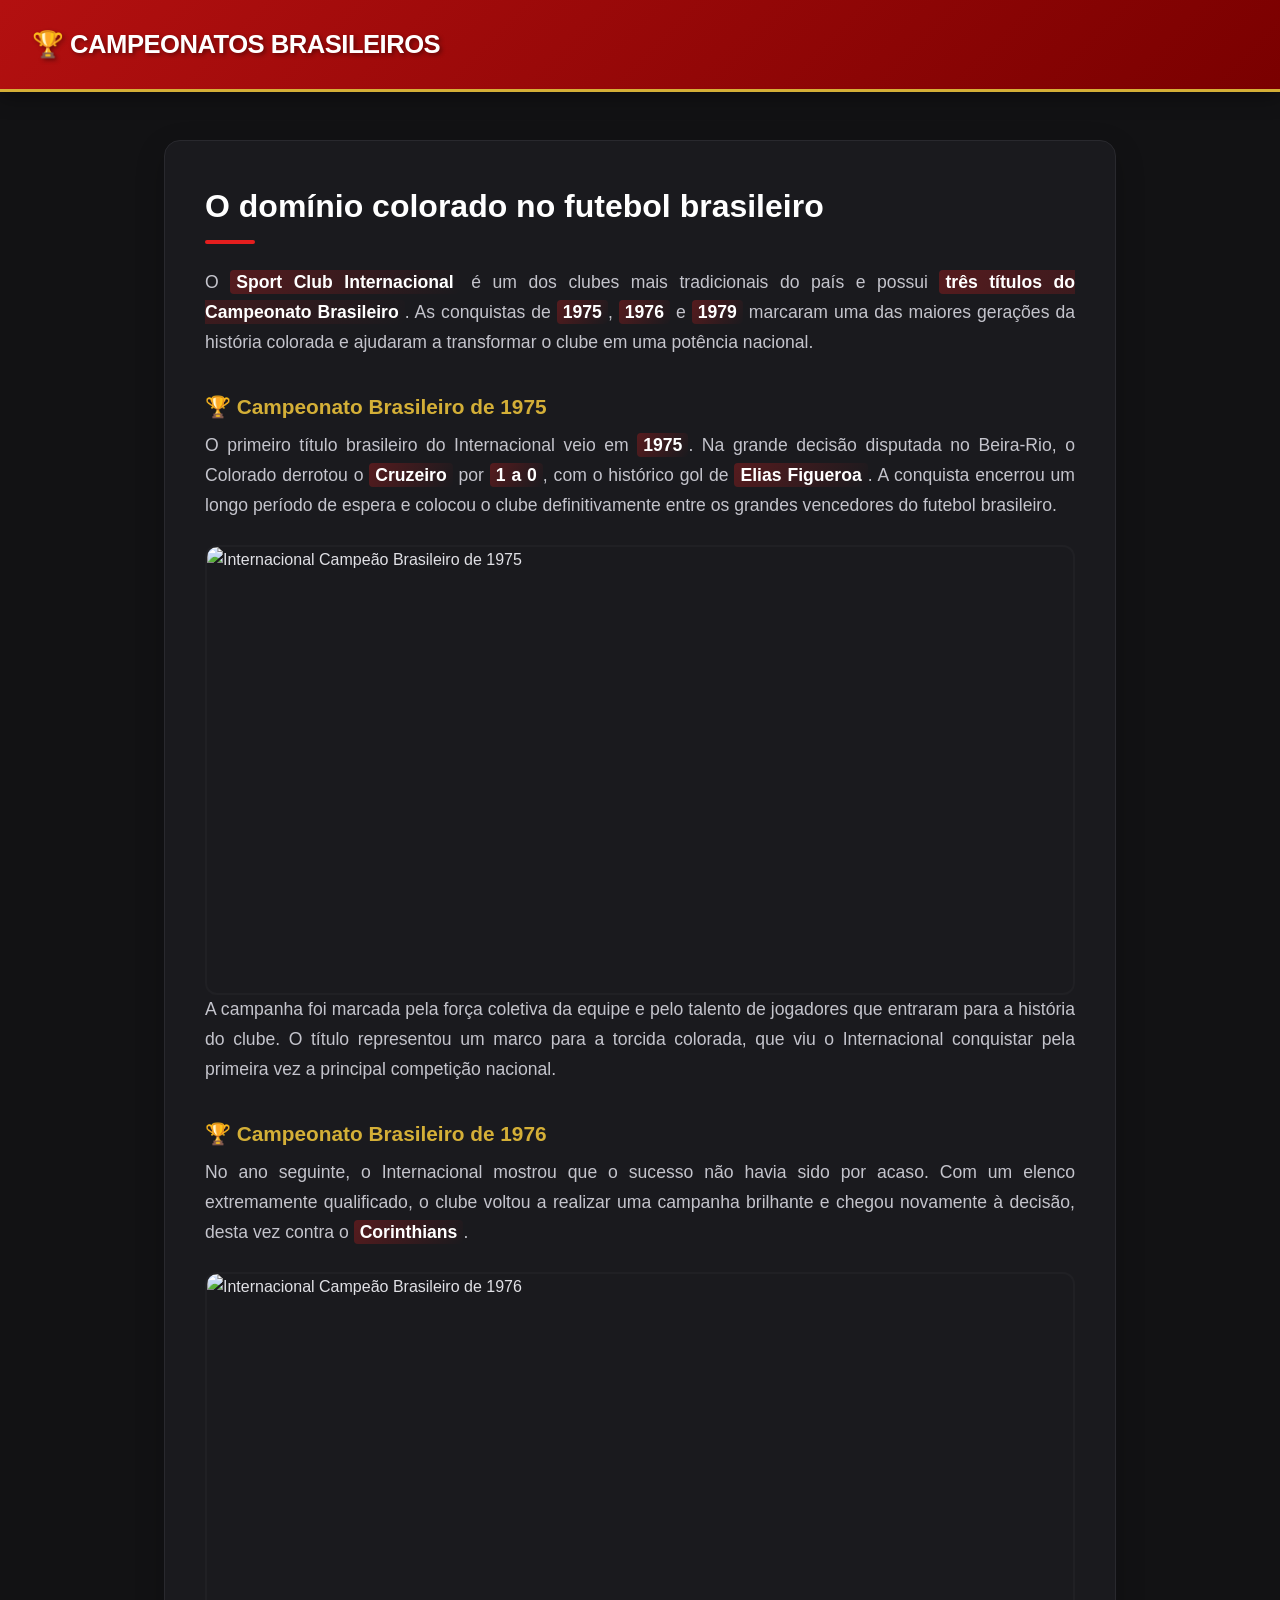
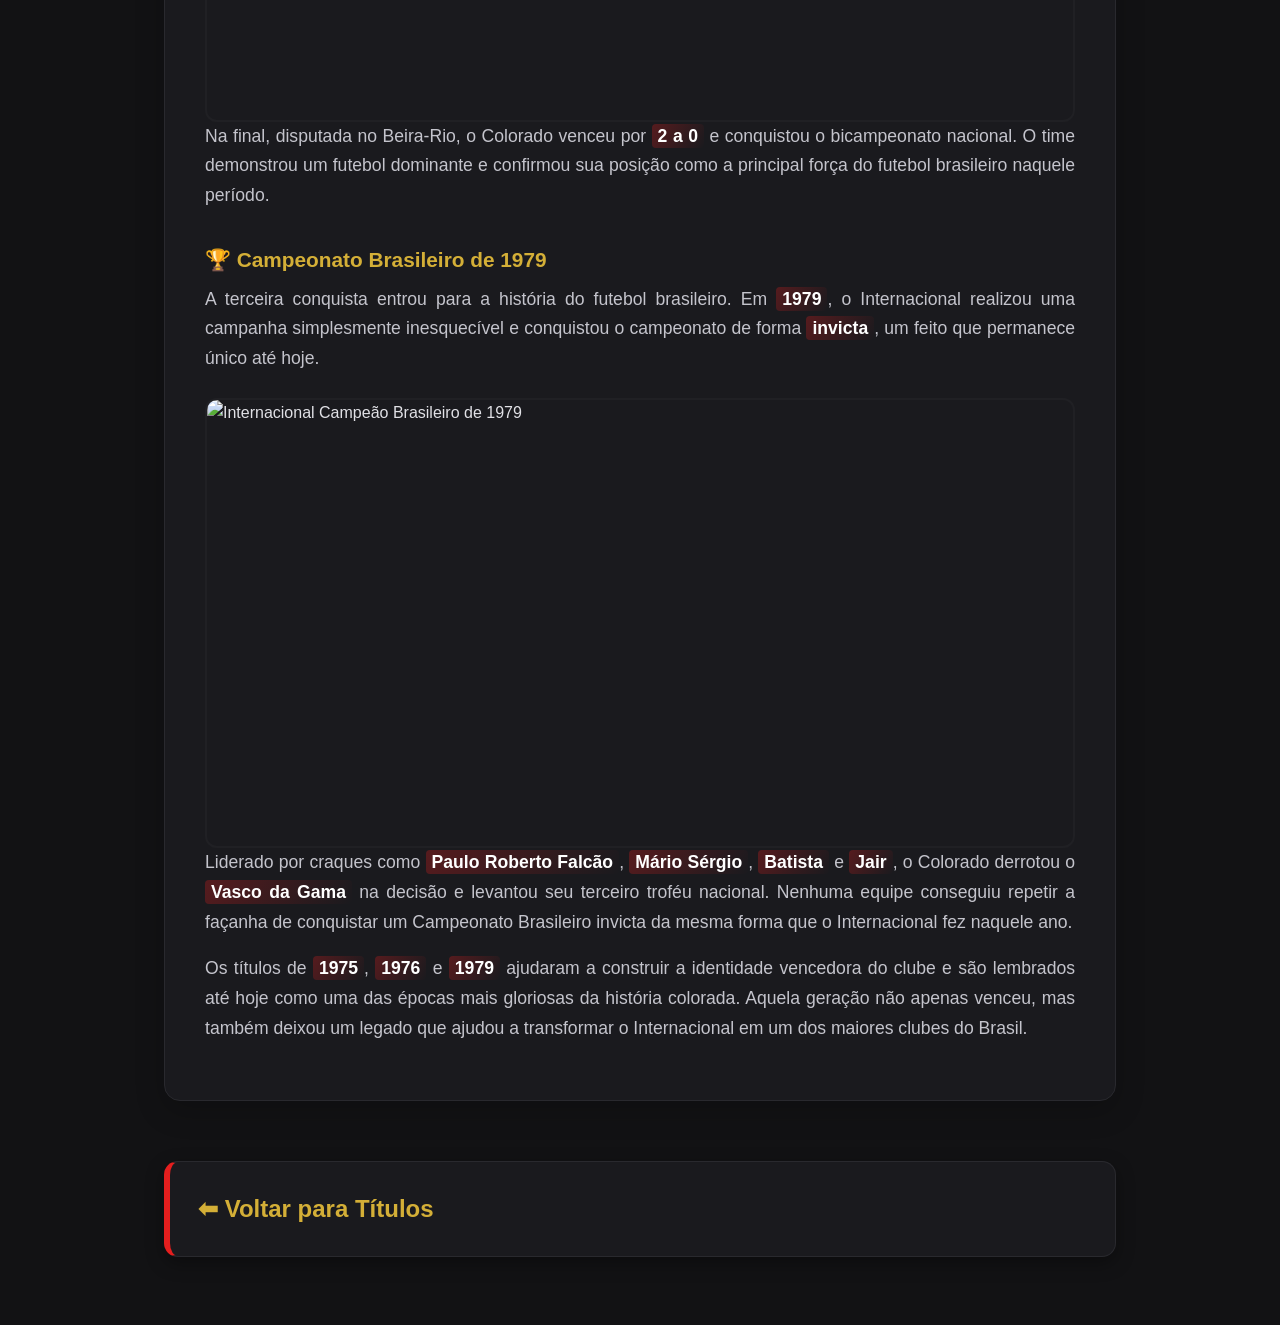
==== brasileiros.html @ 4d7de6e5 "Inter" ====
<!DOCTYPE html>
<html lang="pt-BR">
<head>
<meta charset="UTF-8">
<title>Campeonatos Brasileiros</title>
<link rel="stylesheet" href="inter.css">
</head>
<body>

<header>
<h1>🏆 Campeonatos Brasileiros</h1>
</header>

<main>

<div class="texto-titulo">

<h2>O domínio colorado no futebol brasileiro</h2>

<p>
O <strong>Sport Club Internacional</strong> é um dos clubes mais tradicionais do país e possui <strong>três títulos do Campeonato Brasileiro</strong>. As conquistas de <strong>1975</strong>, <strong>1976</strong> e <strong>1979</strong> marcaram uma das maiores gerações da história colorada e ajudaram a transformar o clube em uma potência nacional.
</p>

<h3>🏆 Campeonato Brasileiro de 1975</h3>

<p>
O primeiro título brasileiro do Internacional veio em <strong>1975</strong>. Na grande decisão disputada no Beira-Rio, o Colorado derrotou o <strong>Cruzeiro</strong> por <strong>1 a 0</strong>, com o histórico gol de <strong>Elias Figueroa</strong>. A conquista encerrou um longo período de espera e colocou o clube definitivamente entre os grandes vencedores do futebol brasileiro.
</p>

<img src="f42fe04e-c09a-49e4-a79d-afd7967a2830.png" alt="Internacional Campeão Brasileiro de 1975" class="img-Mundial">

<p>
A campanha foi marcada pela força coletiva da equipe e pelo talento de jogadores que entraram para a história do clube. O título representou um marco para a torcida colorada, que viu o Internacional conquistar pela primeira vez a principal competição nacional.
</p>

<h3>🏆 Campeonato Brasileiro de 1976</h3>

<p>
No ano seguinte, o Internacional mostrou que o sucesso não havia sido por acaso. Com um elenco extremamente qualificado, o clube voltou a realizar uma campanha brilhante e chegou novamente à decisão, desta vez contra o <strong>Corinthians</strong>.
</p>

<img src="f2041f94-f161-48ac-befc-77591a567110.jfif" alt="Internacional Campeão Brasileiro de 1976" class="img-Mundial">

<p>
Na final, disputada no Beira-Rio, o Colorado venceu por <strong>2 a 0</strong> e conquistou o bicampeonato nacional. O time demonstrou um futebol dominante e confirmou sua posição como a principal força do futebol brasileiro naquele período.
</p>

<h3>🏆 Campeonato Brasileiro de 1979</h3>

<p>
A terceira conquista entrou para a história do futebol brasileiro. Em <strong>1979</strong>, o Internacional realizou uma campanha simplesmente inesquecível e conquistou o campeonato de forma <strong>invicta</strong>, um feito que permanece único até hoje.
</p>

<img src="040b10a9-6479-46c4-9ce9-11dfa39e3fbe.jpg" alt="Internacional Campeão Brasileiro de 1979" class="img-Mundial">

<p>
Liderado por craques como <strong>Paulo Roberto Falcão</strong>, <strong>Mário Sérgio</strong>, <strong>Batista</strong> e <strong>Jair</strong>, o Colorado derrotou o <strong>Vasco da Gama</strong> na decisão e levantou seu terceiro troféu nacional. Nenhuma equipe conseguiu repetir a façanha de conquistar um Campeonato Brasileiro invicta da mesma forma que o Internacional fez naquele ano.
</p>

<p>
Os títulos de <strong>1975</strong>, <strong>1976</strong> e <strong>1979</strong> ajudaram a construir a identidade vencedora do clube e são lembrados até hoje como uma das épocas mais gloriosas da história colorada. Aquela geração não apenas venceu, mas também deixou um legado que ajudou a transformar o Internacional em um dos maiores clubes do Brasil.
</p>

</div>

<a href="titulos.html" class="titulo-item">
⬅ Voltar para Títulos
</a>

</main>

</body>
</html>
---- inter.css ----
* {
    margin: 0;
    padding: 0;
    box-sizing: border-box;
}


body {
    background-color: #121214; 
    color: #e1e1e6;
    font-family: 'Open Sans', sans-serif;
    line-height: 1.6;
    overflow-x: hidden;
}


header {
    background: linear-gradient(135deg, #b31010 0%, #7a0000 100%);
    padding: 1.5rem 2rem;
    position: sticky;
    top: 0;
    z-index: 1000;
    box-shadow: 0 4px 20px rgba(0, 0, 0, 0.4);
    display: flex;
    justify-content: space-between;
    align-items: center;
    border-bottom: 3px solid #d4af37; 
}

.logo-container {
    display: flex;
    align-items: center;
    gap: 15px;
}

.logo {
    height: 60px;
    width: auto;
    filter: drop-shadow(0px 4px 8px rgba(0,0,0,0.3));
    transition: transform 0.3s ease;
}

.logo:hover {
    transform: rotate(5deg) scale(1.05);
}

header h1 {
    font-family: 'Montserrat', sans-serif;
    font-weight: 800;
    font-size: 1.6rem;
    color: #ffffff;
    letter-spacing: -0.5px;
    text-transform: uppercase;
    text-shadow: 2px 2px 4px rgba(0, 0, 0, 0.4);
}

nav ul {
    list-style: none;
    display: flex;
    gap: 10px;
}

nav ul li a {
    text-decoration: none;
    color: #f5f5f5;
    font-family: 'Montserrat', sans-serif;
    font-weight: 600;
    padding: 0.6rem 1.2rem;
    border-radius: 20px;
    transition: all 0.3s ease;
    font-size: 0.95rem;
}

nav ul li a:hover {
    background-color: rgba(255, 255, 255, 0.15);
    color: #ffffff;
}

nav ul li a.active {
    background-color: #ffffff;
    color: #e51e1e;
    box-shadow: 0 4px 10px rgba(0,0,0,0.2);
}

main {
    max-width: 1000px;
    margin: 3rem auto;
    padding: 0 1.5rem;
    display: flex;
    flex-direction: column;
    gap: 2.5rem;
}


section {
    background-color: #1a1a1e; 
    border: 1px solid #29292e;
    padding: 2.5rem;
    border-radius: 16px;
    box-shadow: 0 10px 30px rgba(0, 0, 0, 0.2);
    transition: transform 0.3s ease, box-shadow 0.3s ease;
}

section:hover {
    transform: translateY(-5px);
}

section h2 {
    font-family: 'Montserrat', sans-serif;
    font-weight: 800;
    font-size: 2rem;
    color: #ffffff;
    margin-bottom: 1.5rem;
    position: relative;
    display: inline-block;
}

section h2::after {
    content: '';
    display: block;
    width: 50px;
    height: 4px;
    background-color: #e51e1e;
    margin-top: 8px;
    border-radius: 2px;
    transition: width 0.3s ease;
}

section:hover h2::after {
    width: 100%;
}

section h3 {
    font-family: 'Montserrat', sans-serif;
    font-weight: 600;
    font-size: 1.3rem;
    color: #d4af37; 
    margin-top: 2rem;
    margin-bottom: 0.5rem;
}

section p {
    color: #c4c4cc;
    font-size: 1.1rem;
    line-height: 1.7;
    margin-bottom: 1rem;
    text-align: justify;
}

section strong {
    color: #ffffff;
    background: linear-gradient(120deg, rgba(229,30,30,0.3) 0%, rgba(229,30,30,0) 100%);
    padding: 2px 6px;
    border-radius: 4px;
}

.link-externo {
    display: inline-block;
    background-color: #1a1a1e;
    color: #d4af37;
    text-decoration: none;
    font-family: 'Montserrat', sans-serif;
    font-size: 2rem; 
    font-weight: 600;
    padding: 12px 24px;
    margin-top: 20px;
    border-radius: 8px;
    transition: all 0.3s ease;
    box-shadow: 0 4px 12px rgba(0,0,0,0.3);
}


.titulo-item {
    display: block;
    background-color: #1a1a1e;
    color: #d4af37;
    text-decoration: none;
    font-family: 'Montserrat', sans-serif;
    font-size: 1.5rem;
    font-weight: 700;
    padding: 28px;
    margin: 20px 0;
    border: 1px solid #29292e;
    border-left: 6px solid #e51e1e;
    border-radius: 14px;
    transition: all 0.3s ease;
    box-shadow: 0 6px 18px rgba(0,0,0,0.35);
}

.titulo-item:hover {
    background-color: #29292e;
    color: #ffffff;
    transform: translateX(10px);
    border-left-color: #d4af37;
    box-shadow: 0 10px 25px rgba(0,0,0,0.45);
}


.img-Mundial,
.img-Historia,
.img-estadio {
    display: block;
    width: 100%;
    height: 450px; 
    object-fit: cover;
    border-radius: 12px;
    margin-top: 1.5rem;
    border: 2px solid #202024;
    transition: transform 0.4s ease, filter 0.4s ease;
}

.img-Mundial:hover,
.img-Historia:hover,
.img-estadio:hover {
    filter: brightness(1.1);
}

.texto-titulo {
    background-color: #1a1a1e;
    border: 1px solid #29292e;
    padding: 2.5rem;
    border-radius: 16px;
    box-shadow: 0 10px 30px rgba(0, 0, 0, 0.2);
    transition: transform 0.3s ease;
}

.texto-titulo:hover {
    transform: translateY(-5px);
}

.texto-titulo h2 {
    font-family: 'Montserrat', sans-serif;
    font-weight: 800;
    font-size: 2rem;
    color: #ffffff;
    margin-bottom: 1.5rem;
    position: relative;
    display: inline-block;
}

.texto-titulo h2::after {
    content: '';
    display: block;
    width: 50px;
    height: 4px;
    background-color: #e51e1e;
    margin-top: 8px;
    border-radius: 2px;
}

.texto-titulo h3 {
    font-family: 'Montserrat', sans-serif;
    font-weight: 600;
    font-size: 1.3rem;
    color: #d4af37;
    margin-top: 2rem;
    margin-bottom: 0.5rem;
}

.texto-titulo p {
    color: #c4c4cc;
    font-size: 1.1rem;
    line-height: 1.7;
    margin-bottom: 1rem;
    text-align: justify;
}

.texto-titulo strong {
    color: #ffffff;
    background: linear-gradient(
        120deg,
        rgba(225,30,30,0.3) 0%,
        rgba(225,30,30,0) 100%
    );
    padding: 2px 6px;
    border-radius: 4px;
}
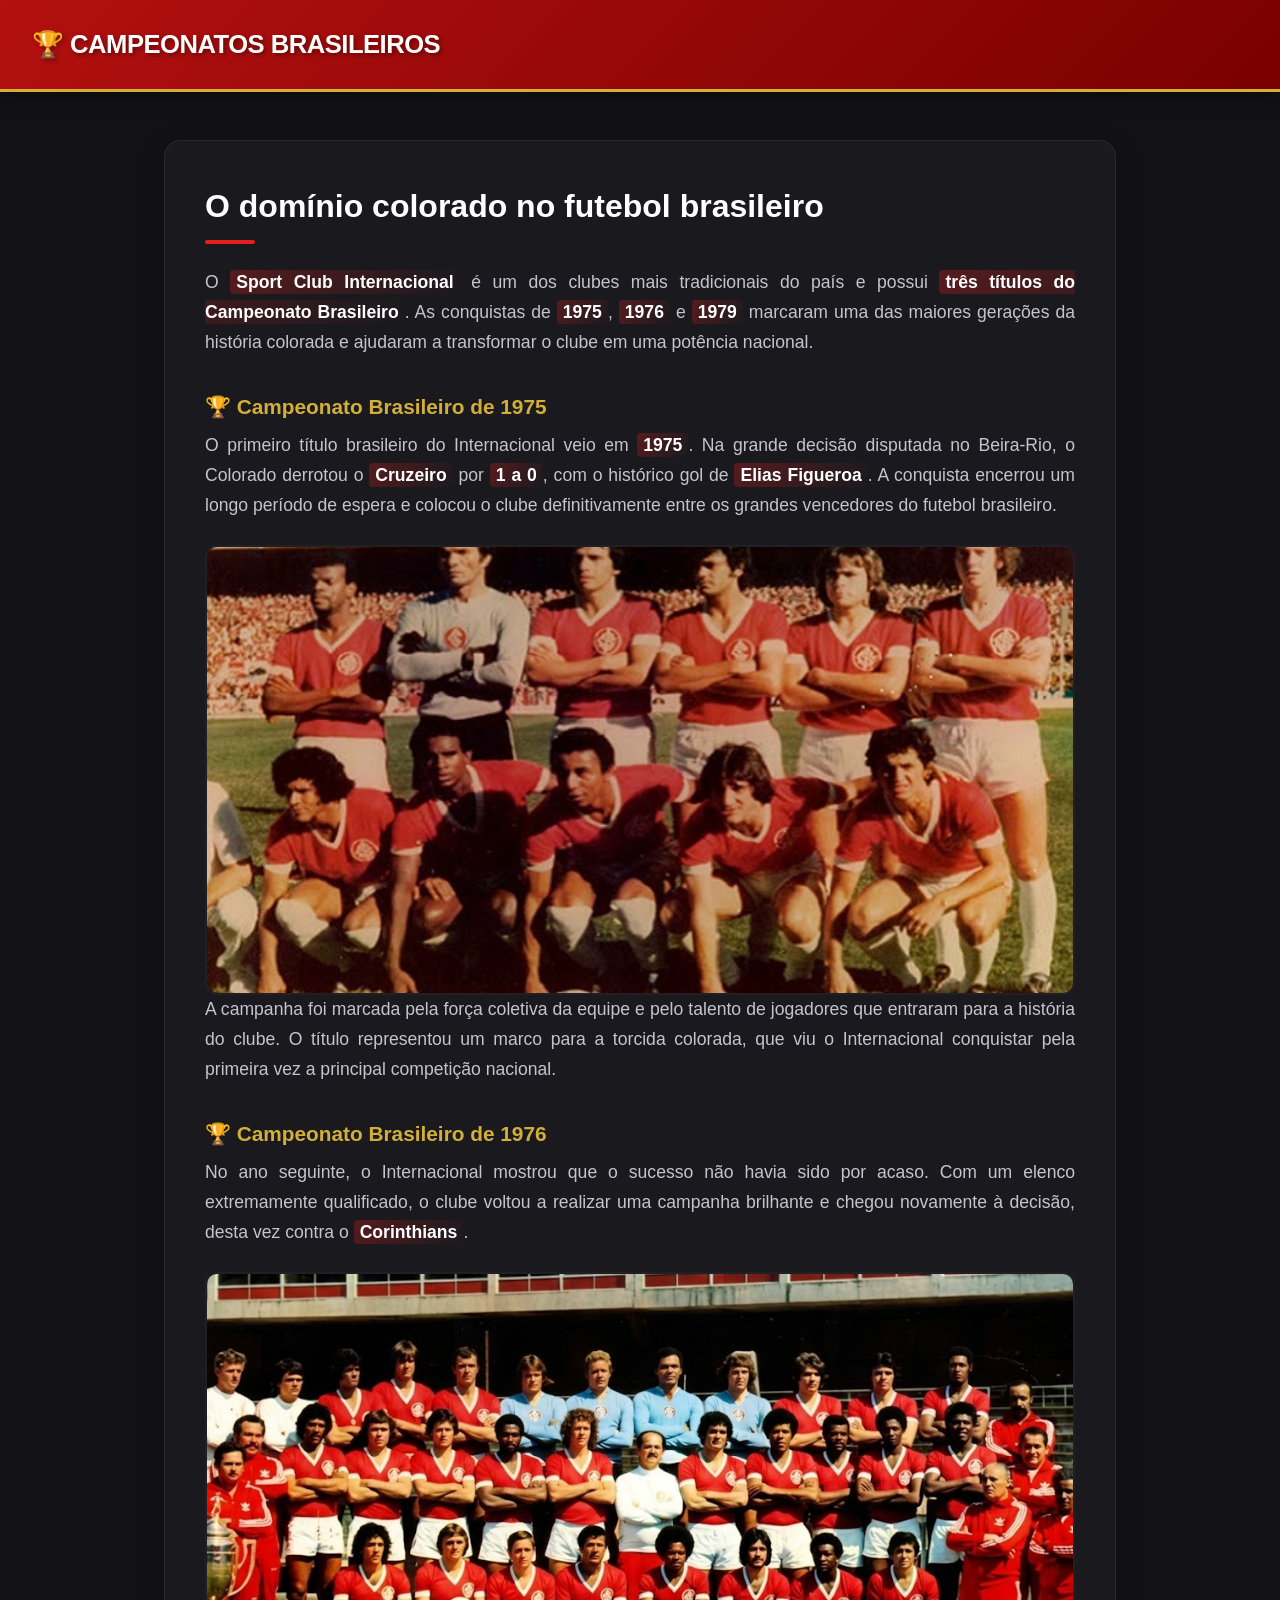
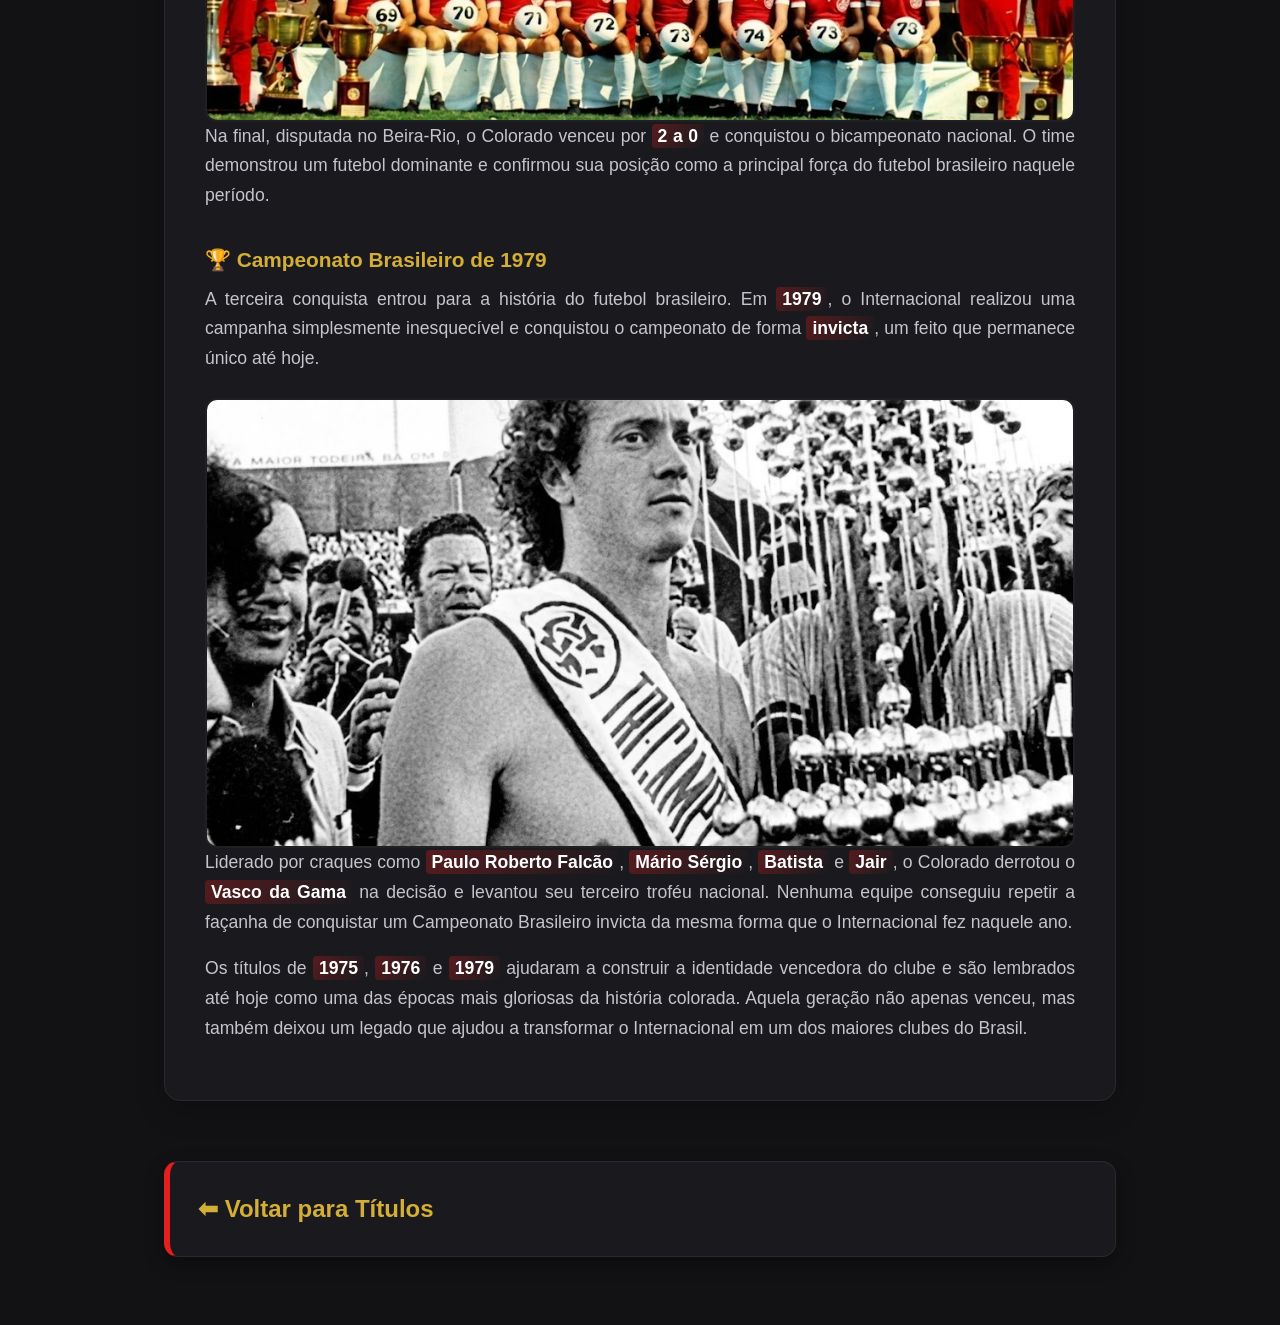
==== commit b070bcea: "terminei" ====
--- a/brasileiros.html
+++ b/brasileiros.html
@@ -27,7 +27,7 @@
 O primeiro título brasileiro do Internacional veio em <strong>1975</strong>. Na grande decisão disputada no Beira-Rio, o Colorado derrotou o <strong>Cruzeiro</strong> por <strong>1 a 0</strong>, com o histórico gol de <strong>Elias Figueroa</strong>. A conquista encerrou um longo período de espera e colocou o clube definitivamente entre os grandes vencedores do futebol brasileiro.
 </p>
 
-<img src="f42fe04e-c09a-49e4-a79d-afd7967a2830.png" alt="Internacional Campeão Brasileiro de 1975" class="img-Mundial">
+<img src="fotos/R.jpg" alt="Internacional Campeão Brasileiro de 1975" class="img-Mundial">
 
 <p>
 A campanha foi marcada pela força coletiva da equipe e pelo talento de jogadores que entraram para a história do clube. O título representou um marco para a torcida colorada, que viu o Internacional conquistar pela primeira vez a principal competição nacional.
@@ -39,7 +39,7 @@
 No ano seguinte, o Internacional mostrou que o sucesso não havia sido por acaso. Com um elenco extremamente qualificado, o clube voltou a realizar uma campanha brilhante e chegou novamente à decisão, desta vez contra o <strong>Corinthians</strong>.
 </p>
 
-<img src="f2041f94-f161-48ac-befc-77591a567110.jfif" alt="Internacional Campeão Brasileiro de 1976" class="img-Mundial">
+<img src="fotos/f2041f94-f161-48ac-befc-77591a567110.jfif" alt="Internacional Campeão Brasileiro de 1976" class="img-Mundial">
 
 <p>
 Na final, disputada no Beira-Rio, o Colorado venceu por <strong>2 a 0</strong> e conquistou o bicampeonato nacional. O time demonstrou um futebol dominante e confirmou sua posição como a principal força do futebol brasileiro naquele período.
@@ -51,7 +51,7 @@
 A terceira conquista entrou para a história do futebol brasileiro. Em <strong>1979</strong>, o Internacional realizou uma campanha simplesmente inesquecível e conquistou o campeonato de forma <strong>invicta</strong>, um feito que permanece único até hoje.
 </p>
 
-<img src="040b10a9-6479-46c4-9ce9-11dfa39e3fbe.jpg" alt="Internacional Campeão Brasileiro de 1979" class="img-Mundial">
+<img src="fotos/040b10a9-6479-46c4-9ce9-11dfa39e3fbe.jpg" alt="Internacional Campeão Brasileiro de 1979" class="img-Mundial">
 
 <p>
 Liderado por craques como <strong>Paulo Roberto Falcão</strong>, <strong>Mário Sérgio</strong>, <strong>Batista</strong> e <strong>Jair</strong>, o Colorado derrotou o <strong>Vasco da Gama</strong> na decisão e levantou seu terceiro troféu nacional. Nenhuma equipe conseguiu repetir a façanha de conquistar um Campeonato Brasileiro invicta da mesma forma que o Internacional fez naquele ano.
